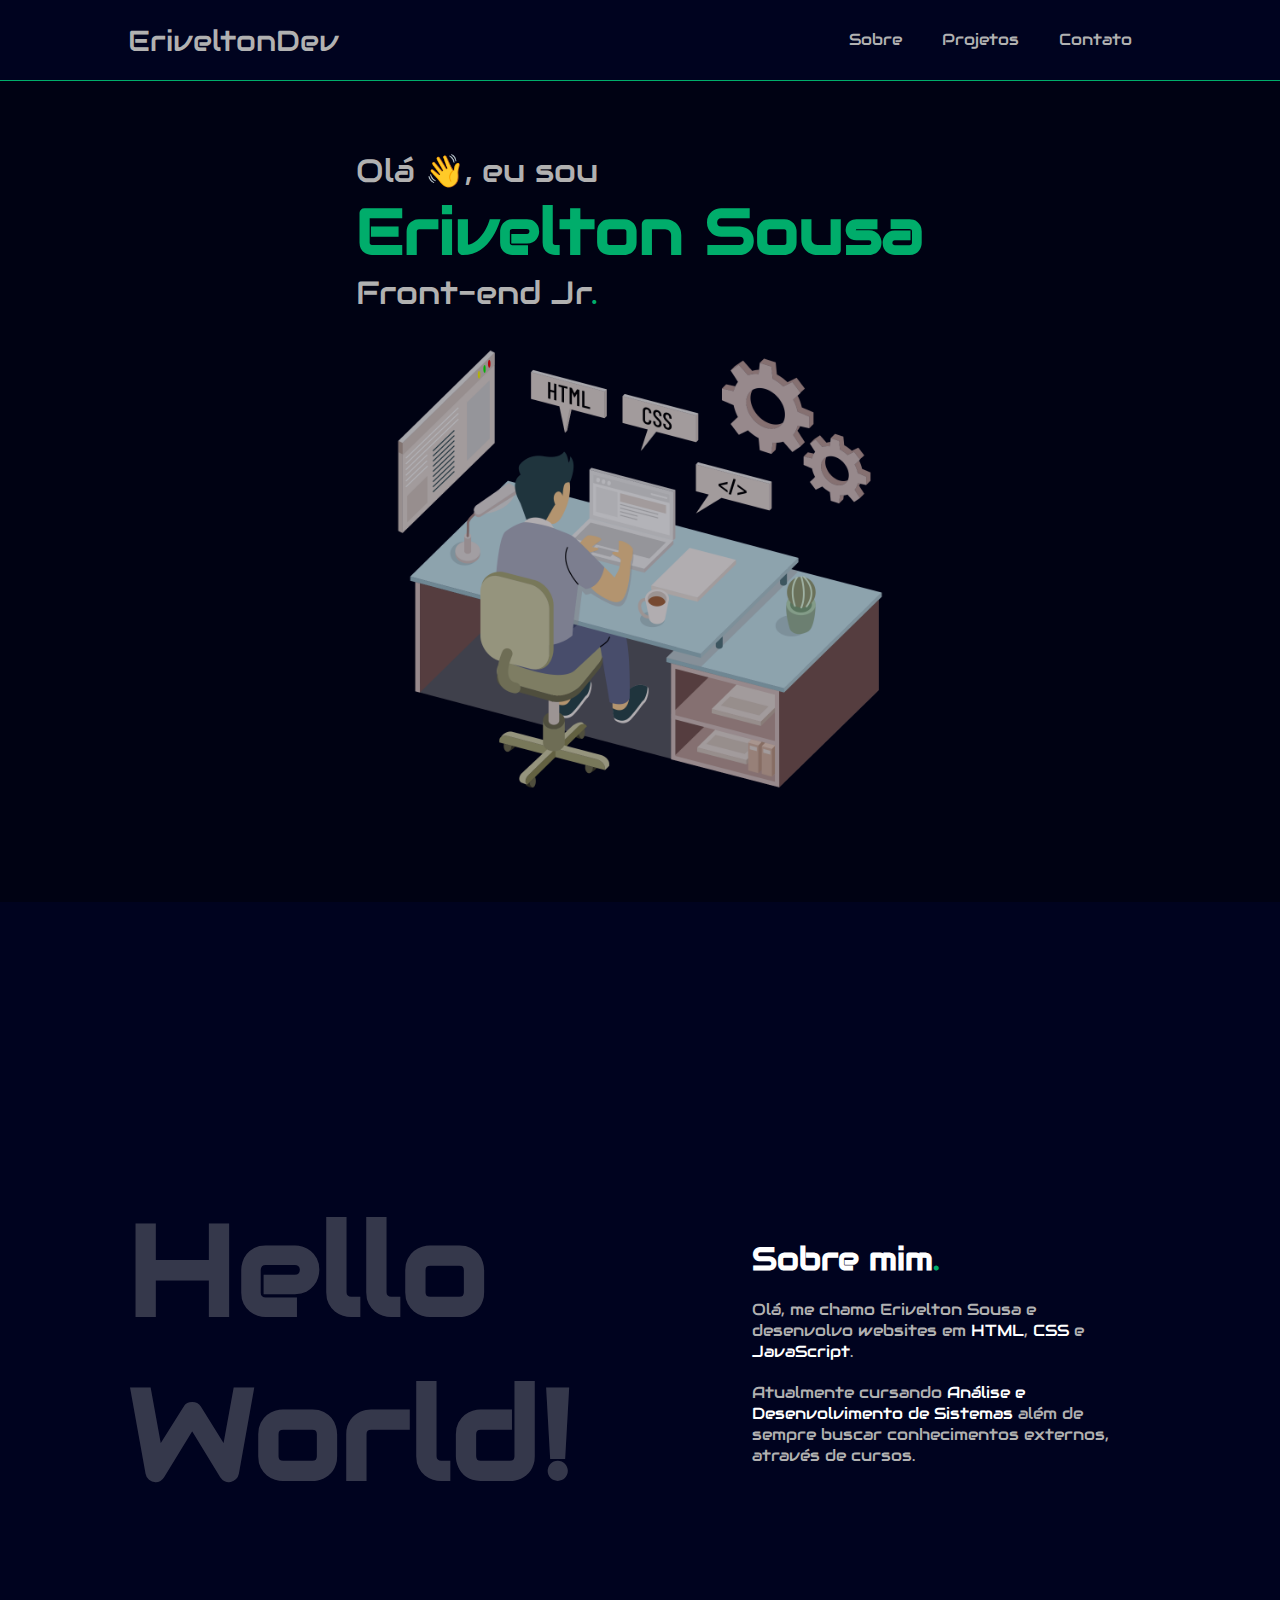
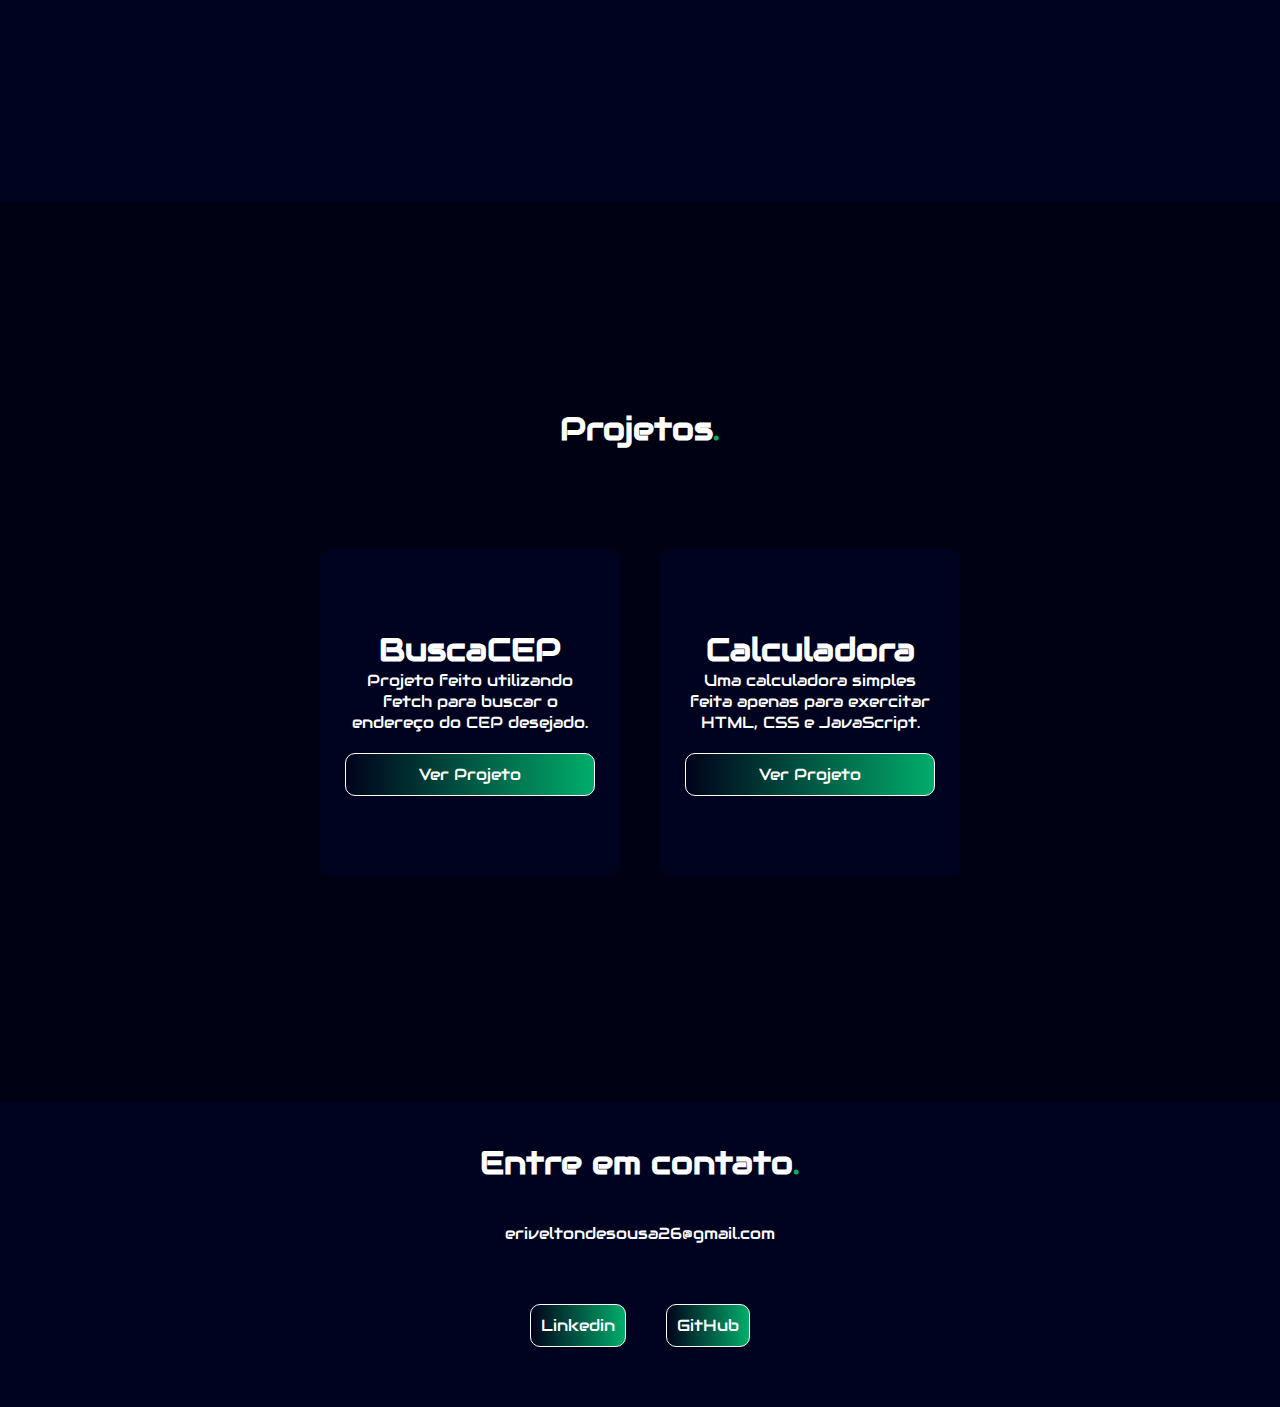
==== docs/index.html @ a3ac752e "adicionando projetos" ====
<!DOCTYPE html>
<html lang="pt-BR">
<head>
    <meta charset="UTF-8">
    <meta http-equiv="X-UA-Compatible" content="IE=edge">
    <meta name="viewport" content="width=device-width, initial-scale=1.0">
    <link rel="stylesheet" href="css/style.css">
    <link rel="stylesheet" href="https://cdnjs.cloudflare.com/ajax/libs/font-awesome/6.0.0-beta3/css/all.min.css" integrity="sha512-Fo3rlrZj/k7ujTnHg4CGR2D7kSs0v4LLanw2qksYuRlEzO+tcaEPQogQ0KaoGN26/zrn20ImR1DfuLWnOo7aBA==" crossorigin="anonymous" referrerpolicy="no-referrer" />
    <title>Erivelton Sousa - Portifólio</title>    
</head>
<body>
    <header>
        <div id="menu">
            <a href="#" id="logo">EriveltonDev<i class="fas fa-code"></i></a>
            <nav>
                <a href="#">Sobre</a>
                <a href="#">Projetos</a>
                <a href="#">Contato</a>
            </nav>
        </div>
    </header>

    <section id="sobre">
        <div id="container">
            <div id="apresentacao">
                <p>Olá 👋, eu sou</p>
                <h1>Erivelton Sousa</h1>
                <p>Front-end Jr<span>.</span></p>
            </div>
            <div id="imagem">
                <img src="img/—Pngtree—web developer isometric illustration_6067558.png" alt="">
            </div>
        </div>
    </section>

    <section id="sobreMimBackground">
        <div id="sobreMim">
            <div id="hello">
                <h1>Hello World!</h1>
            </div>
            <div id="descricao">
                <h1>Sobre mim<span>.</span> </h1>

                <p>Olá, me chamo Erivelton Sousa e desenvolvo websites em <span class="marcacao">HTML</span>, <span class="marcacao">CSS</span> e <span class="marcacao">JavaScript</span>.</p>

                <p>Atualmente cursando <span class="marcacao">Análise e Desenvolvimento de Sistemas</span> além de sempre buscar conhecimentos externos, através de cursos.</p>
            </div>
        </div>
    </section>

    <section id="projetosBackground">
        <div class="caixa">
            <div id="titulo">
                <h1>Projetos<span>.</span> </h1>
            </div>
            <div id="projetos">
                <div class="projeto-item">
                    <h1>BuscaCEP</h1>
                    <p>Projeto feito utilizando fetch para buscar o endereço do CEP desejado.</p>
                    <a href="../buscaCEP/index.html">Ver Projeto</a>
                </div>
                <div class="projeto-item">
                    <h1>Calculadora</h1>
                    <p>Uma calculadora simples feita apenas para exercitar HTML, CSS e JavaScript.</p>
                    <a href="../calculadora/index.html">Ver Projeto</a>
                </div>
            </div>
        </div>
    </section>

    <section id="contatoBackground">
        <div id="conteudo">
            <div id="tituloContato">
                <h1>Entre em contato<span>.</span></h1>
            </div>

            <div id="email">
                <p>eriveltondesousa26@gmail.com</p>
            </div>
            
            <div id="redes">
                <a target="_blank" href="https://www.linkedin.com/in/erivelton-sousa-116b01192/">Linkedin</a>
                <a target="_blank" href="https://github.com/EriveltonDev">GitHub</a>
            </div>
        </div>
    </section>

    <script src="js/main.js"></script>
</body>
</html>
---- docs/css/style.css ----
@import url('https://fonts.googleapis.com/css2?family=Audiowide&display=swap');

* {
    box-sizing: border-box;
    padding: 0;
    margin: 0;
    text-decoration: none;
}

:root {
    --main-color: #00031f;
    --verde:#00ad6b;
    --cinza:#b1b1b1;
    --second-color:#000213;
}

body {
    height: 100%;
    width: 100%;
    font-family: 'Audiowide', cursive;
}

header {
    background-color: var(--main-color);
    border-bottom: 1px solid var(--verde);
}

#menu {
    margin: 0 auto;
    max-width: 80%;
    display: flex;
    justify-content: space-between;
    align-items: center;
    height: 80px;
    flex-wrap: wrap;
}

#logo {
    font-size: 1.80rem ;
    color: var(--cinza);
}

#logo i {
    color: var(--verde);
    padding: 10px;
}

#logo:hover {
    color: var(--verde);
}

nav {
    display: flex;
}

nav a {
    display: block;
    color: var(--cinza);
    padding: 10px;
    transition: 0.3s;
    border-bottom: 2px solid transparent;
    margin: 10px;
}

nav a:hover {
    color: var(--verde);
    border-bottom: 2px solid var(--verde);
}

#sobre {
    display: flex;
    align-items: center;
    height: calc(100vh - 79px);
    background-color: var(--second-color);
}

#container {
    font-size: 2.00rem;
    max-width: 80%;
    margin: 0 auto;
    display: flex;
    justify-content: space-between;
    align-items: center;
    justify-content: center;
    color: var(--cinza);
    flex-wrap: wrap;
}

#apresentacao {
    min-width: 45%;
}

#apresentacao span {
    color: var(--verde);
}

#apresentacao h1 {
    color: var(--verde);
}

#imagem {
    min-width: 300px;
    max-width: 50%;
}

#imagem img {
    max-width: 100%;
    max-height: 100%;
    opacity: 0.7;
}

#sobreMimBackground {
    height: 100vh;
    background-color: var(--main-color);
    color: var(--cinza);
    display: flex;
    align-items: center;
}

#sobreMim {
    max-width: 80%;
    margin: 0 auto;
    display: flex;
    justify-content: space-between;
    align-items: center;
}

#hello {
    min-width: 60%;
    font-size: 4.00rem;
    opacity: 0.3;
}

#descricao h1 {
    padding: 10px;
    color: white;
}

#descricao {
    max-width: 40%;
}

#descricao h1 span {
    color: var(--verde);
}

#descricao p {
    padding: 10px;
}

.marcacao {
    color: white;
}

#projetosBackground {
    height: 100vh;
    background-color: var(--second-color);
    display: flex;
    align-items: center;
    color: white;
    justify-content: center;
    text-align: center;
}

#titulo {
    color: white;
    margin-bottom: 80px;
}

.caixa {
    display: flex;
    align-items: center;
    justify-content: center;
    flex-direction: column;
    max-width: 80%;
    margin: 0 auto;
}

#projetos {
    display: flex;
    justify-content: center;
    align-items: center;
    flex-wrap: wrap;
}

.projeto-item {
    margin: 20px;
    padding: 80px 25px;
    background-color: var(--main-color);
    border-radius: 10px;
    max-width: 300px;
}

#titulo h1 span {
    color: var(--verde);
}

.projeto-item a {
    display: block;
    color: white;
    padding: 10px;
    margin-top: 20px;
    background: linear-gradient(to right, #00021a, #00ad6b);
    border: 1px solid white;
    border-radius: 10px;
}

#contatoBackground {
    background-color: var(--main-color);
    display: flex;
    justify-content: center;
    align-items: center;
}

#conteudo {
    display: flex;
    justify-content: center;
    align-items: center;
    flex-direction: column;
    padding: 40px;
    max-width: 80%;
    margin: 0 auto;
}

#conteudo h1 {
    text-align: center;
    color: white;
    margin-bottom: 40px;
}

#conteudo h1 span {
    color: var(--verde);
}

#email {
    color: white;
    text-align: center;
}

#redes {
    margin-top: 40px;
    display: flex;
    justify-content: space-around;
}

#redes a {
    display: block;
    color: white;
    padding: 10px;
    margin-top: 20px;
    background: linear-gradient(to right, #00021a, #00ad6b);
    border: 1px solid white;
    border-radius: 10px;
    margin: 20px;
}

@media (max-width:700px) {
    #menu {
        justify-content: center;
        align-items: center;
        height: 150px;
    }

    #sobre {
        height: auto;
    }

    #container {
        padding: 40px;
        text-align: center;
    }

    #descricao {
        min-width: 80%;
    }

    #apresentacao {
        margin-bottom: 40px;
    }

    #hello {
        padding: 25px;
        font-size: 2.30rem;
    } 

    #sobreMim {
        text-align: center;
        padding: 25px;
        flex-wrap: wrap;
        justify-content: center;
        align-items: center;
    }

    #projetosBackground {
        height: auto;
        justify-content: center;
        align-items: center;
    }

    .caixa {
        padding: 40px;
    }
}
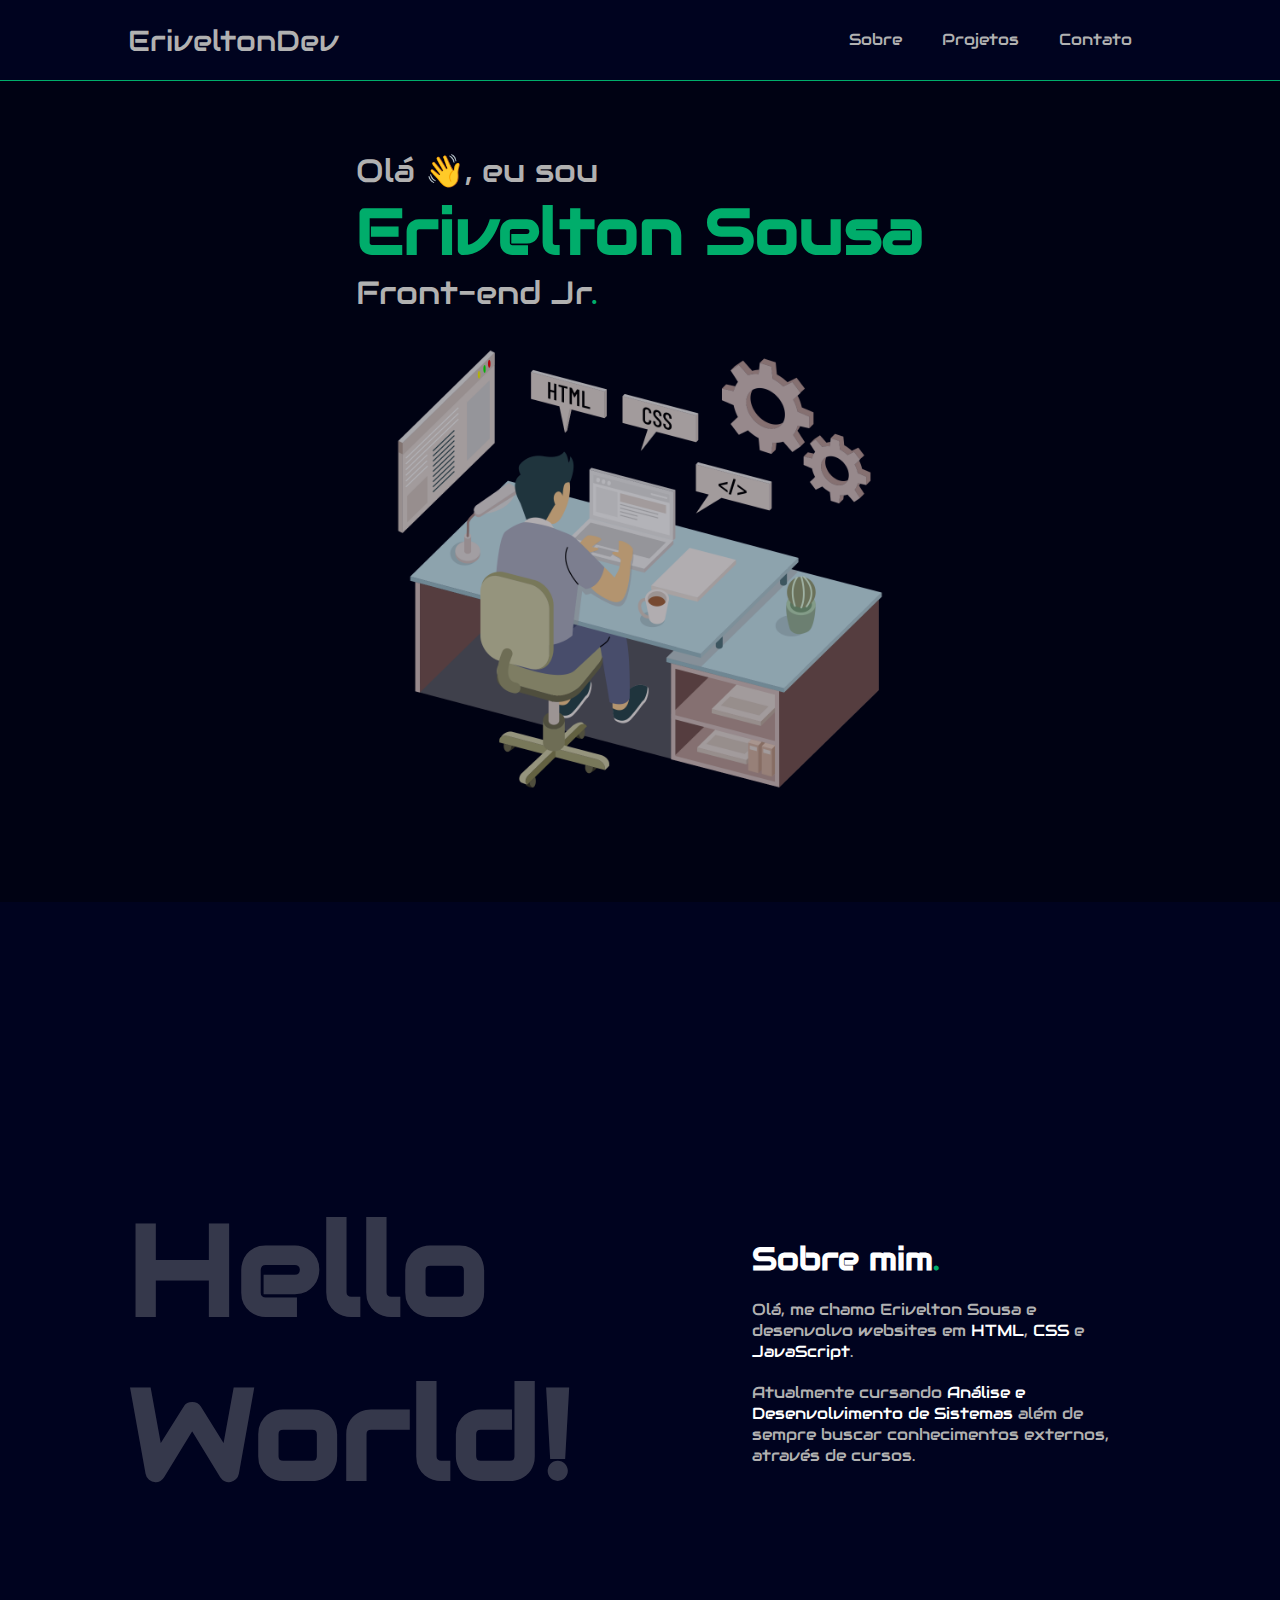
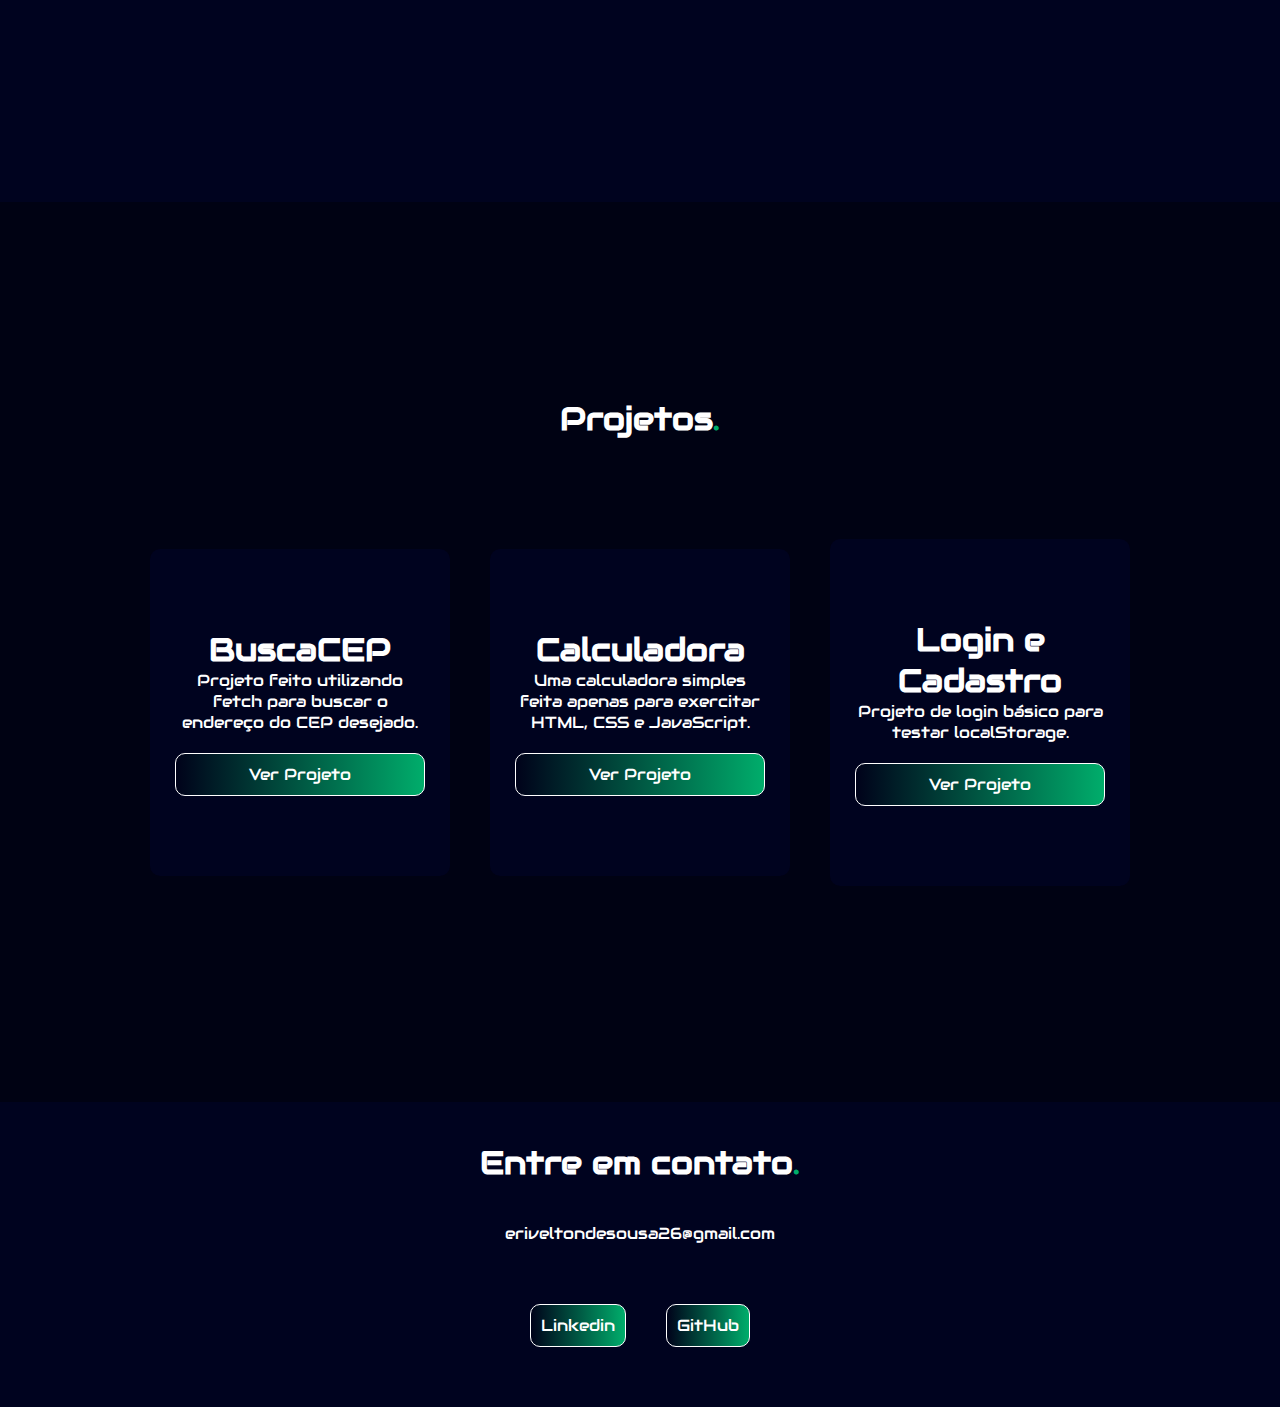
==== commit 180c37a0: "adicionando mais um projeto" ====
--- a/docs/index.html
+++ b/docs/index.html
@@ -13,9 +13,9 @@
         <div id="menu">
             <a href="#" id="logo">EriveltonDev<i class="fas fa-code"></i></a>
             <nav>
-                <a href="#">Sobre</a>
-                <a href="#">Projetos</a>
-                <a href="#">Contato</a>
+                <a href="#sobreMimBackground">Sobre</a>
+                <a href="#projetosBackground">Projetos</a>
+                <a href="#contatoBackground">Contato</a>
             </nav>
         </div>
     </header>
@@ -57,12 +57,17 @@
                 <div class="projeto-item">
                     <h1>BuscaCEP</h1>
                     <p>Projeto feito utilizando fetch para buscar o endereço do CEP desejado.</p>
-                    <a href="../buscaCEP/index.html">Ver Projeto</a>
+                    <a href="buscaCEP/index.html">Ver Projeto</a>
                 </div>
                 <div class="projeto-item">
                     <h1>Calculadora</h1>
                     <p>Uma calculadora simples feita apenas para exercitar HTML, CSS e JavaScript.</p>
-                    <a href="../calculadora/index.html">Ver Projeto</a>
+                    <a href="calculadora/index.html">Ver Projeto</a>
+                </div>
+                <div class="projeto-item">
+                    <h1>Login e Cadastro</h1>
+                    <p>Projeto de login básico para testar localStorage.</p>
+                    <a href="login/index.html">Ver Projeto</a>
                 </div>
             </div>
         </div>
--- a/docs/css/style.css
+++ b/docs/css/style.css
@@ -5,6 +5,10 @@
     padding: 0;
     margin: 0;
     text-decoration: none;
+}
+
+html {
+    scroll-behavior: smooth;
 }
 
 :root {
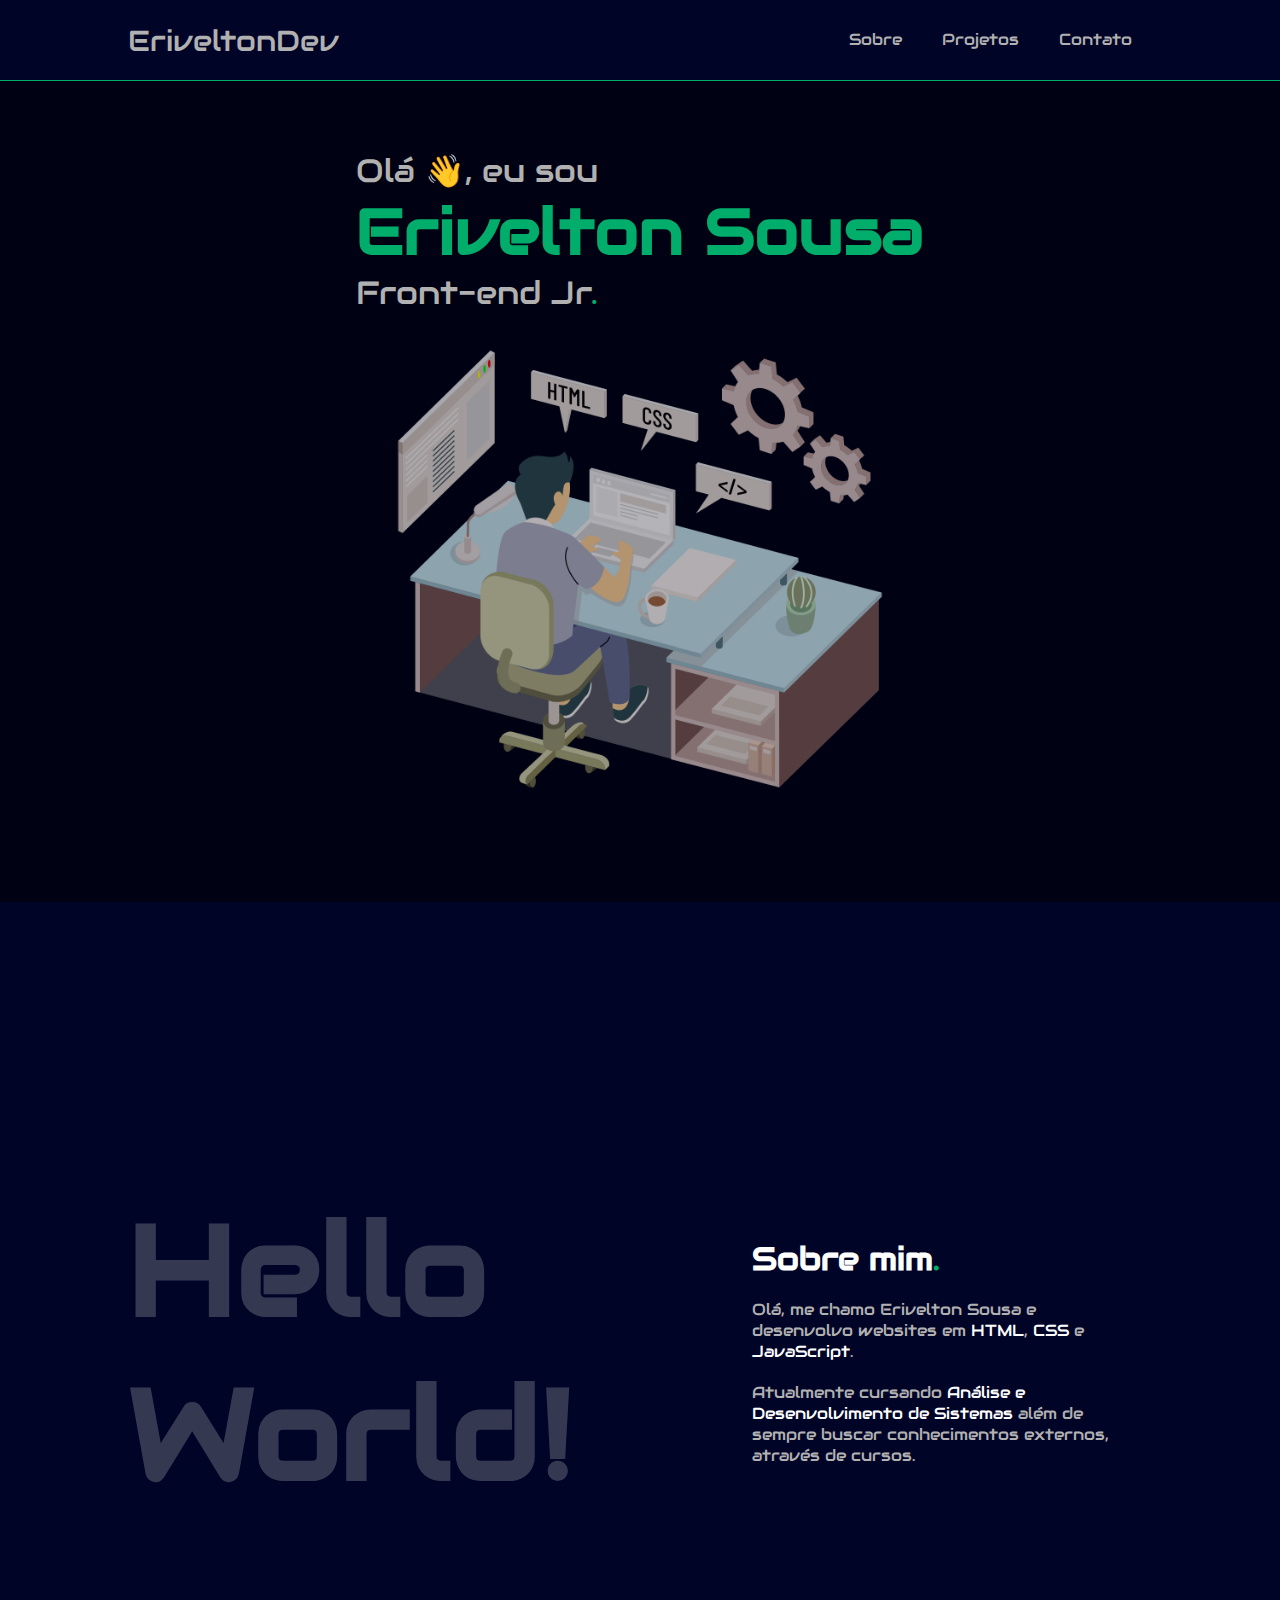
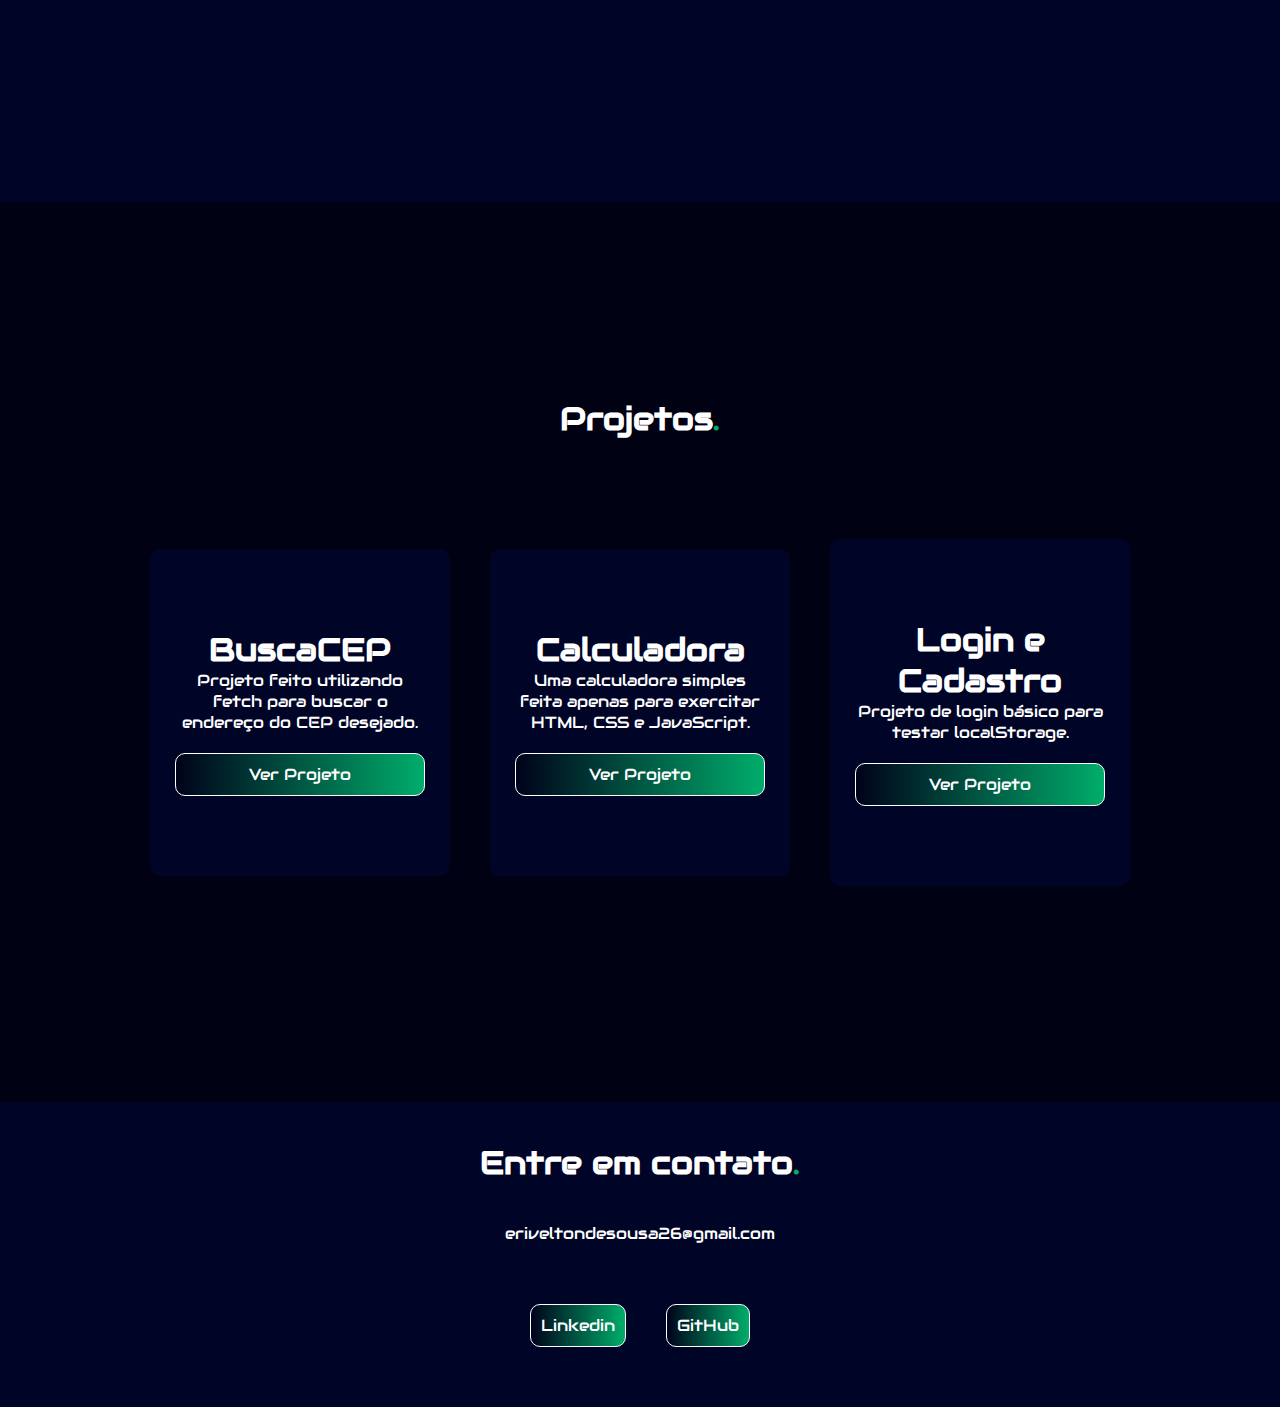
==== commit e14c27be: "adicionando icones git e linkedin" ====
--- a/docs/index.html
+++ b/docs/index.html
@@ -84,8 +84,8 @@
             </div>
             
             <div id="redes">
-                <a target="_blank" href="https://www.linkedin.com/in/erivelton-sousa-116b01192/">Linkedin</a>
-                <a target="_blank" href="https://github.com/EriveltonDev">GitHub</a>
+                <a target="_blank" href="https://www.linkedin.com/in/erivelton-sousa-116b01192/"><i class="fab fa-linkedin"></i> Linkedin</a>
+                <a target="_blank" href="https://github.com/EriveltonDev"><i class="fab fa-github"></i> GitHub</a>
             </div>
         </div>
     </section>
--- a/docs/css/style.css
+++ b/docs/css/style.css
@@ -12,7 +12,7 @@
 }
 
 :root {
-    --main-color: #00031f;
+    --main-color: #000427;
     --verde:#00ad6b;
     --cinza:#b1b1b1;
     --second-color:#000213;
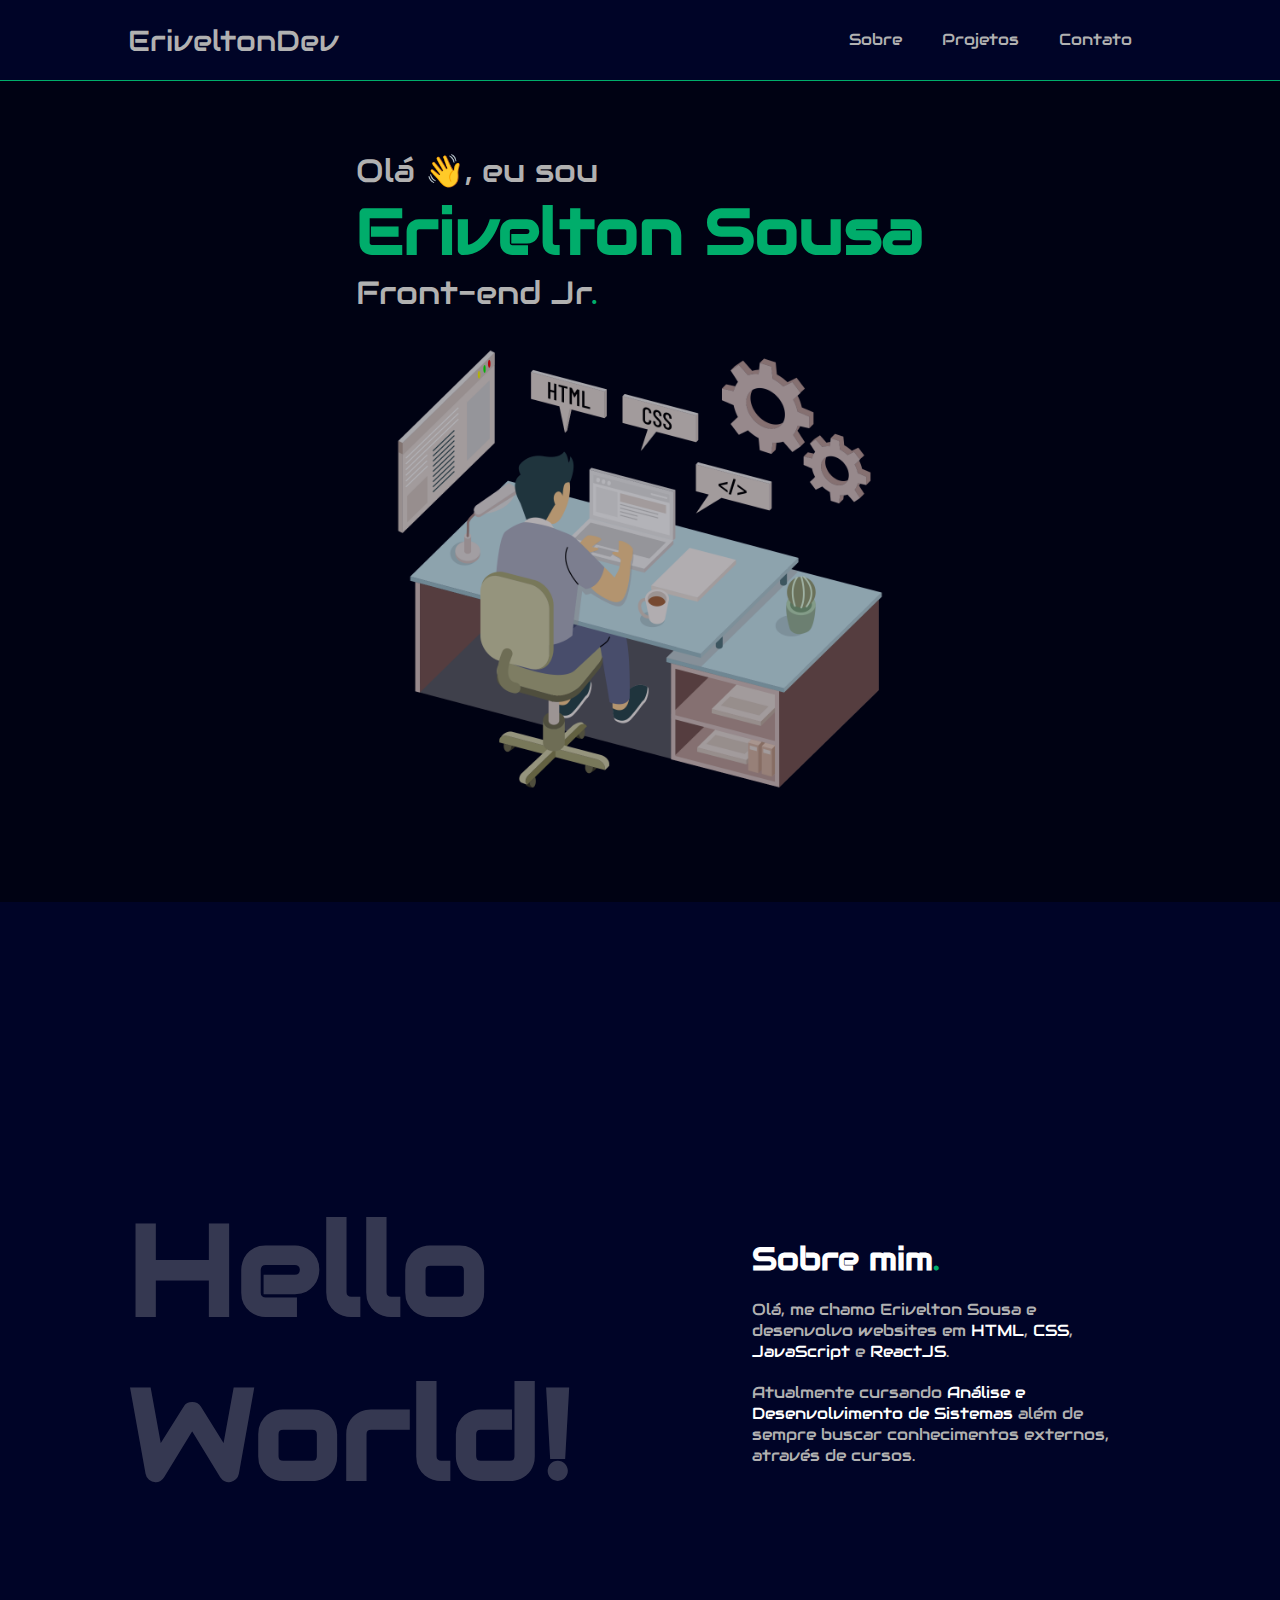
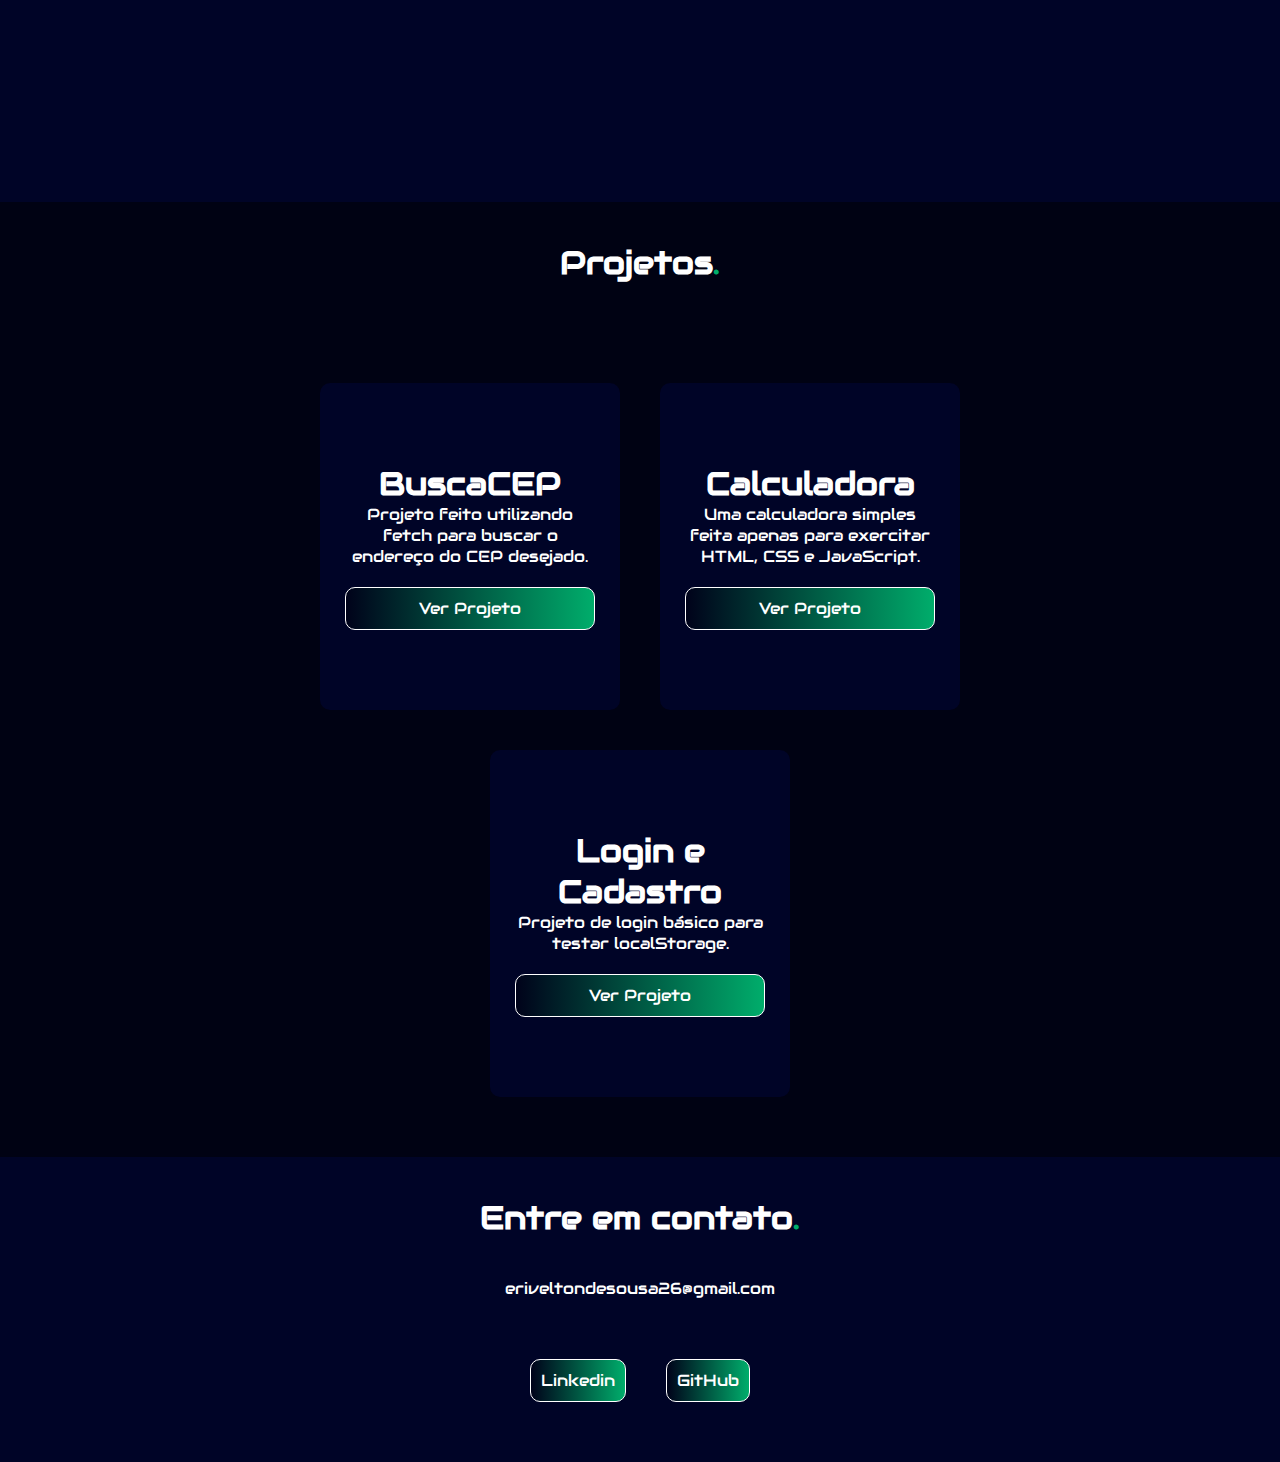
==== commit a60de5ac: "alterando uma palavra no index" ====
--- a/docs/index.html
+++ b/docs/index.html
@@ -41,7 +41,7 @@
             <div id="descricao">
                 <h1>Sobre mim<span>.</span> </h1>
 
-                <p>Olá, me chamo Erivelton Sousa e desenvolvo websites em <span class="marcacao">HTML</span>, <span class="marcacao">CSS</span> e <span class="marcacao">JavaScript</span>.</p>
+                <p>Olá, me chamo Erivelton Sousa e desenvolvo websites em <span class="marcacao">HTML</span>, <span class="marcacao">CSS</span>, <span class="marcacao">JavaScript</span> e <span class="marcacao">ReactJS</span>.</p>
 
                 <p>Atualmente cursando <span class="marcacao">Análise e Desenvolvimento de Sistemas</span> além de sempre buscar conhecimentos externos, através de cursos.</p>
             </div>
--- a/docs/css/style.css
+++ b/docs/css/style.css
@@ -157,6 +157,7 @@
 }
 
 #projetosBackground {
+    padding: 40px;
     height: 100vh;
     background-color: var(--second-color);
     display: flex;
@@ -258,6 +259,12 @@
     margin: 20px;
 }
 
+@media (max-width:1370px) {
+    #projetosBackground {
+        height: auto;
+    }
+}
+
 @media (max-width:700px) {
     #menu {
         justify-content: center;
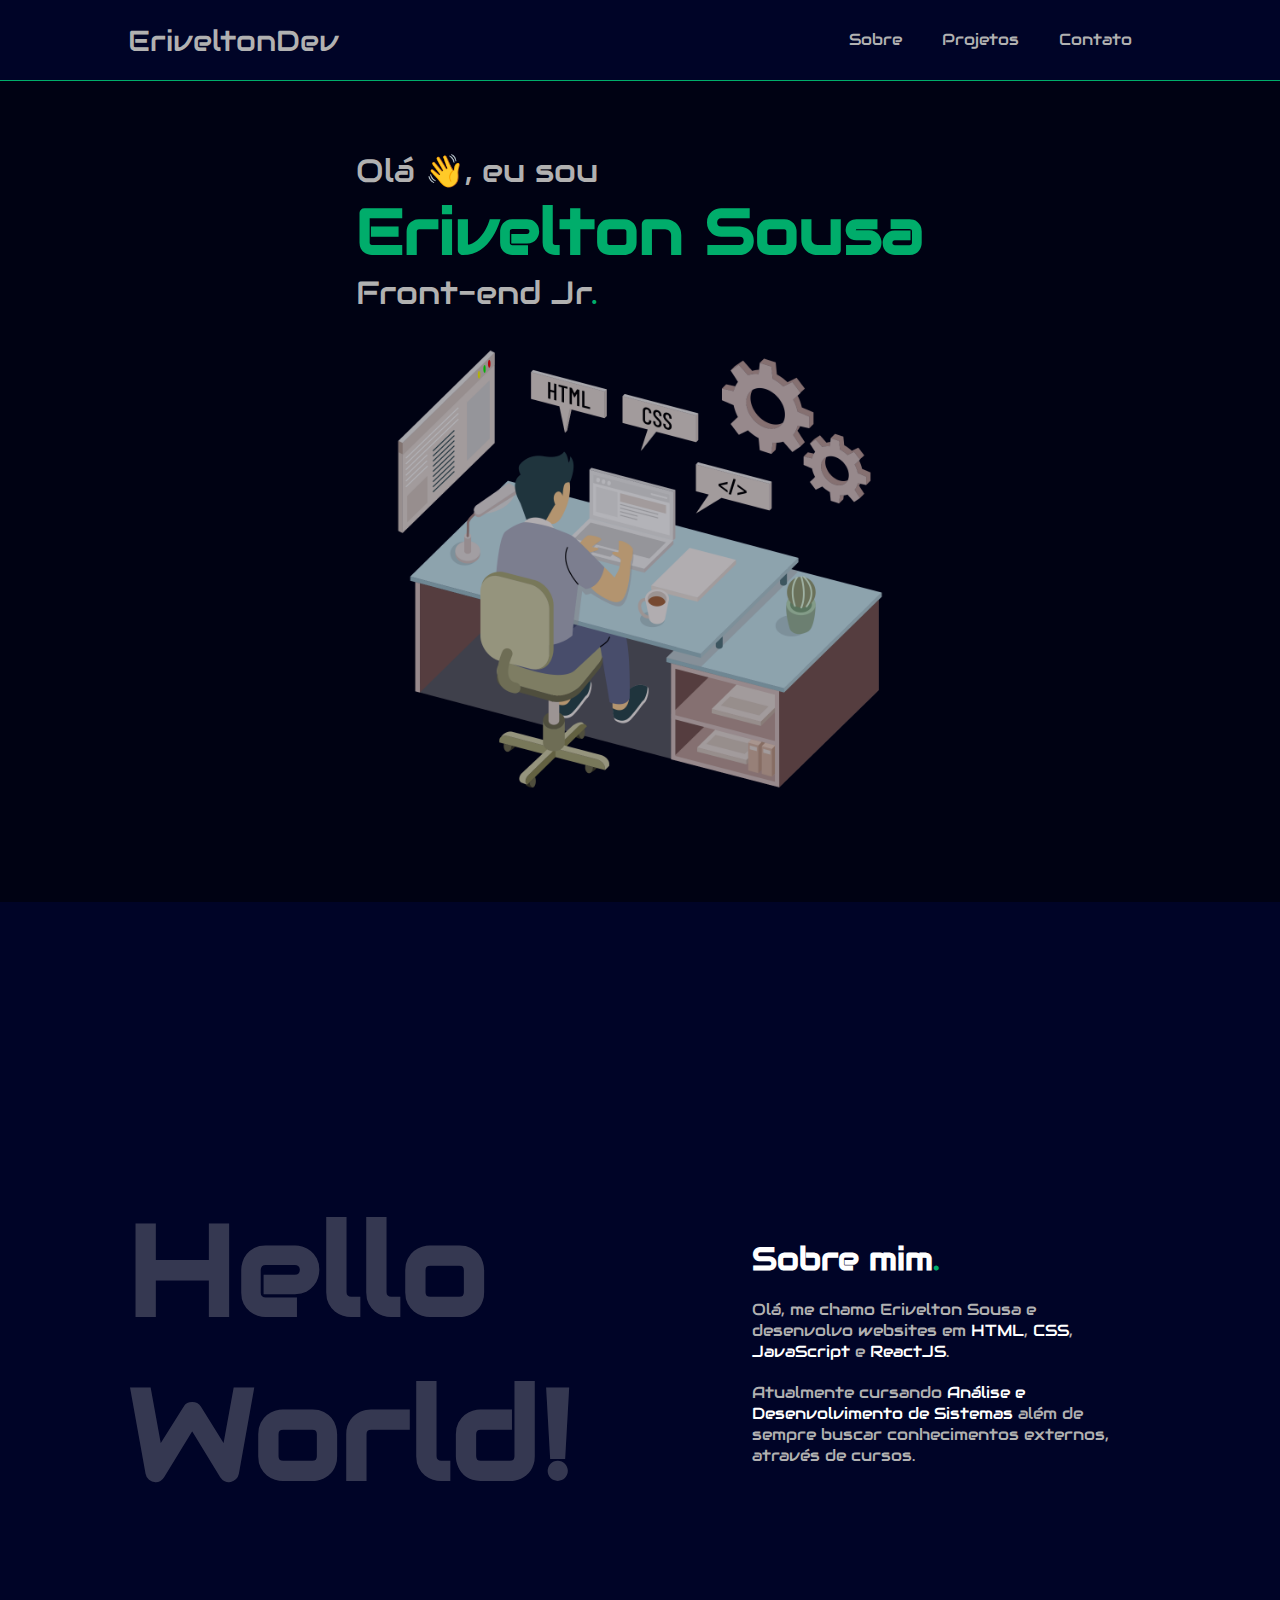
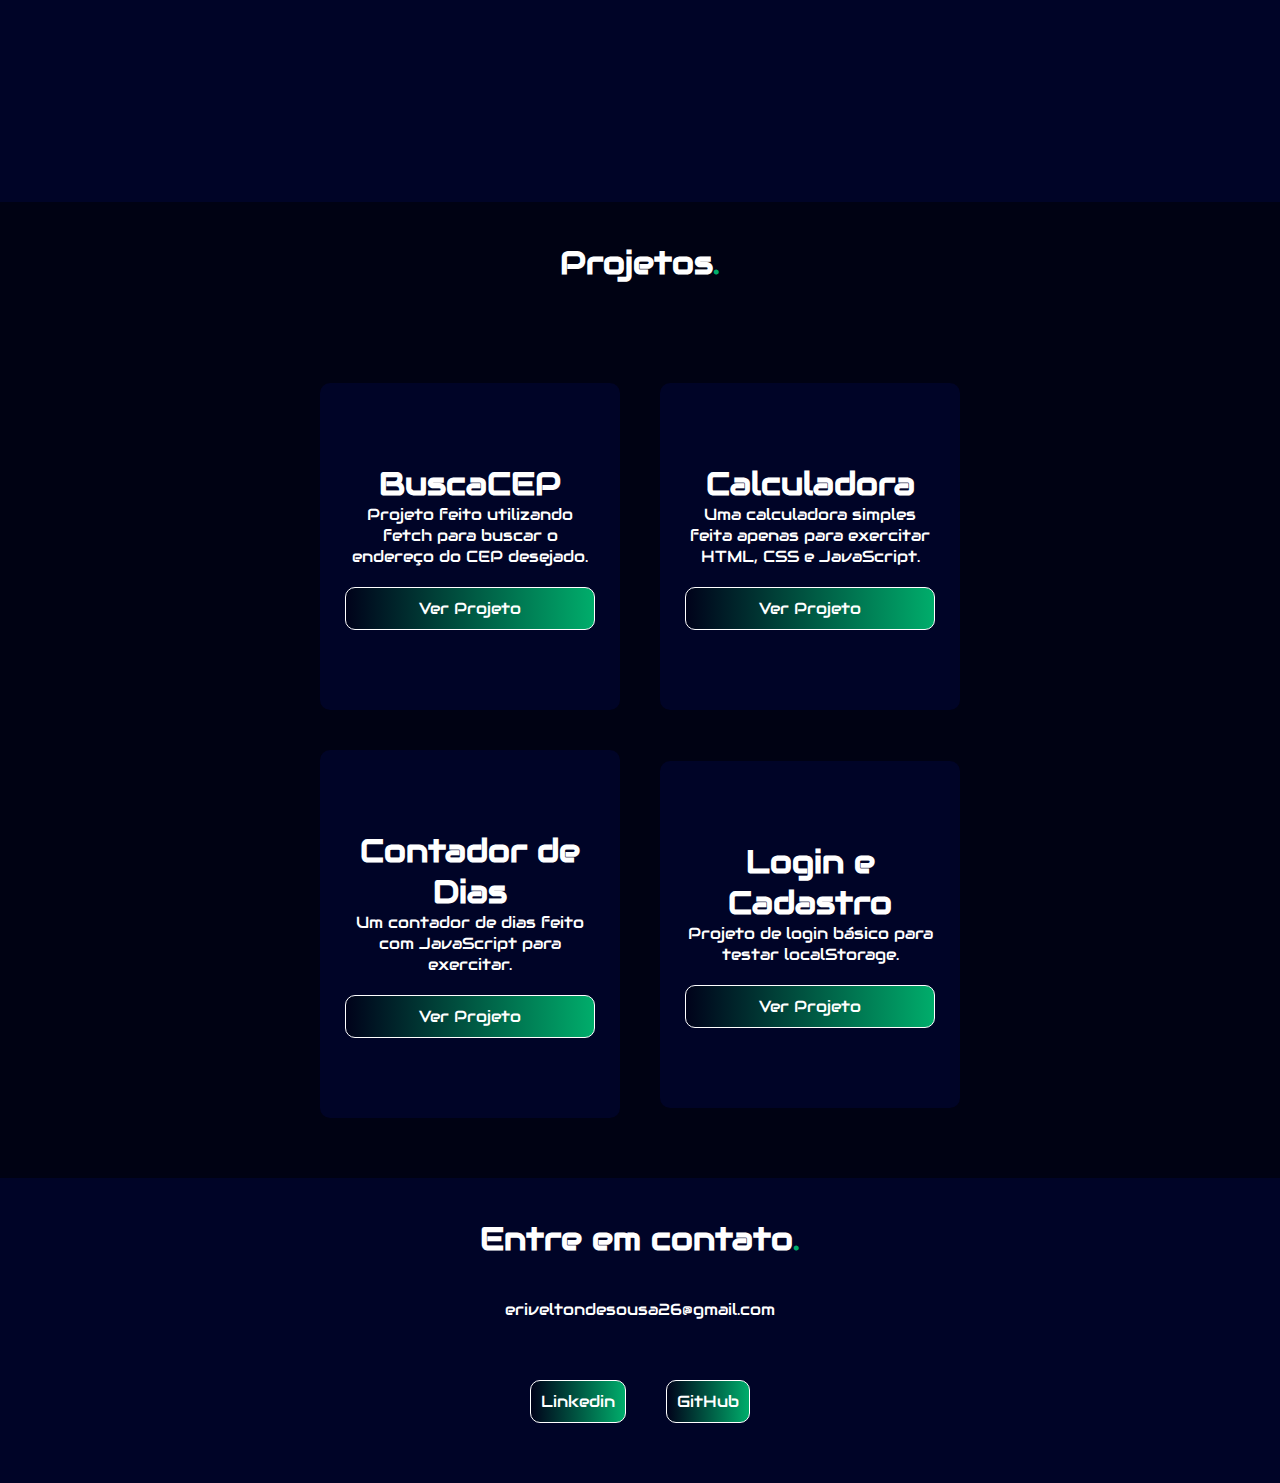
==== commit b9641cec: "adicionando mais um projeto" ====
--- a/docs/index.html
+++ b/docs/index.html
@@ -12,6 +12,7 @@
     <header>
         <div id="menu">
             <a href="#" id="logo">EriveltonDev<i class="fas fa-code"></i></a>
+            <a class="hamburguer" href="#"><i class="fas fa-bars"></i></a>
             <nav>
                 <a href="#sobreMimBackground">Sobre</a>
                 <a href="#projetosBackground">Projetos</a>
@@ -65,6 +66,11 @@
                     <a href="calculadora/index.html">Ver Projeto</a>
                 </div>
                 <div class="projeto-item">
+                    <h1>Contador de Dias</h1>
+                    <p>Um contador de dias feito com JavaScript para exercitar.</p>
+                    <a href="contador/index.html">Ver Projeto</a>
+                </div>
+                <div class="projeto-item">
                     <h1>Login e Cadastro</h1>
                     <p>Projeto de login básico para testar localStorage.</p>
                     <a href="login/index.html">Ver Projeto</a>
--- a/docs/css/style.css
+++ b/docs/css/style.css
@@ -36,7 +36,7 @@
     justify-content: space-between;
     align-items: center;
     height: 80px;
-    flex-wrap: wrap;
+    text-align: center;
 }
 
 #logo {
@@ -259,15 +259,79 @@
     margin: 20px;
 }
 
+.hamburguer {
+    display: none;
+}
+
 @media (max-width:1370px) {
     #projetosBackground {
         height: auto;
     }
 }
 
-@media (max-width:700px) {
+@media (max-width:760px) {
+    .hamburguer {
+        display: block;
+        font-size: 35px;
+        color: #b1b1b1;
+        transition: 0.5s;
+    }
+    .hamburguer.ativo {
+        transform: rotate(90deg);
+        transition: 0.5s;
+        color: #00ad6b;
+    }
+    .hamburguer:hover {
+        color: #00ad6b;
+    }
+    nav {
+        opacity: 0;
+        display: block;
+        position: absolute;
+        top: 120px;
+        right: 2rem;
+        background-color: #00021a;
+        border-radius: 10px;
+        pointer-events: none;
+        transition: 0.5s;
+    }
+    nav::before {
+        content: '';
+        display: block;
+        position: relative;
+        top: -24px;
+        right: -35px;
+        width: 0; 
+        height: 0; 
+        border-left: 25px solid transparent;
+        border-right: 25px solid transparent;
+        border-bottom: 25px solid #00021a;
+    }
+    nav.ativo {
+        pointer-events: initial;
+        transition: 0.5s;
+        opacity: 1;
+        display: block;
+        position: absolute;
+        top: 8rem;
+        right: 2rem;
+        background-color: #00021a;
+        border-radius: 10px;
+    }
+    nav.ativo::before {
+        content: '';
+        display: block;
+        position: relative;
+        top: -1.5rem;
+        right: -2.3rem;
+        width: 0; 
+        height: 0; 
+        border-left: 25px solid transparent;
+        border-right: 25px solid transparent;
+        border-bottom: 25px solid #00021a;
+    }
     #menu {
-        justify-content: center;
+        justify-content: space-between;
         align-items: center;
         height: 150px;
     }
@@ -311,4 +375,35 @@
     .caixa {
         padding: 40px;
     }
-}+}
+
+@media (max-width:630px) {
+    .hamburguer {
+        margin-right: 1.2rem;
+    }
+}
+
+@media (max-width:500px) {
+    .hamburguer {
+        margin-right: 2.2rem;
+        font-size: 2rem;
+    }
+    #conteudo {
+        padding: 40px 0;
+    }
+    #sobreMimBackground {
+        height: auto;
+    }
+    #logo {
+        font-size: 1.4rem;
+    }
+    #redes a {
+        text-align: center;
+    }
+    #container h1 {
+        font-size: 2rem;
+    }
+    #container p {
+        font-size: 1.5rem;
+    }
+}
